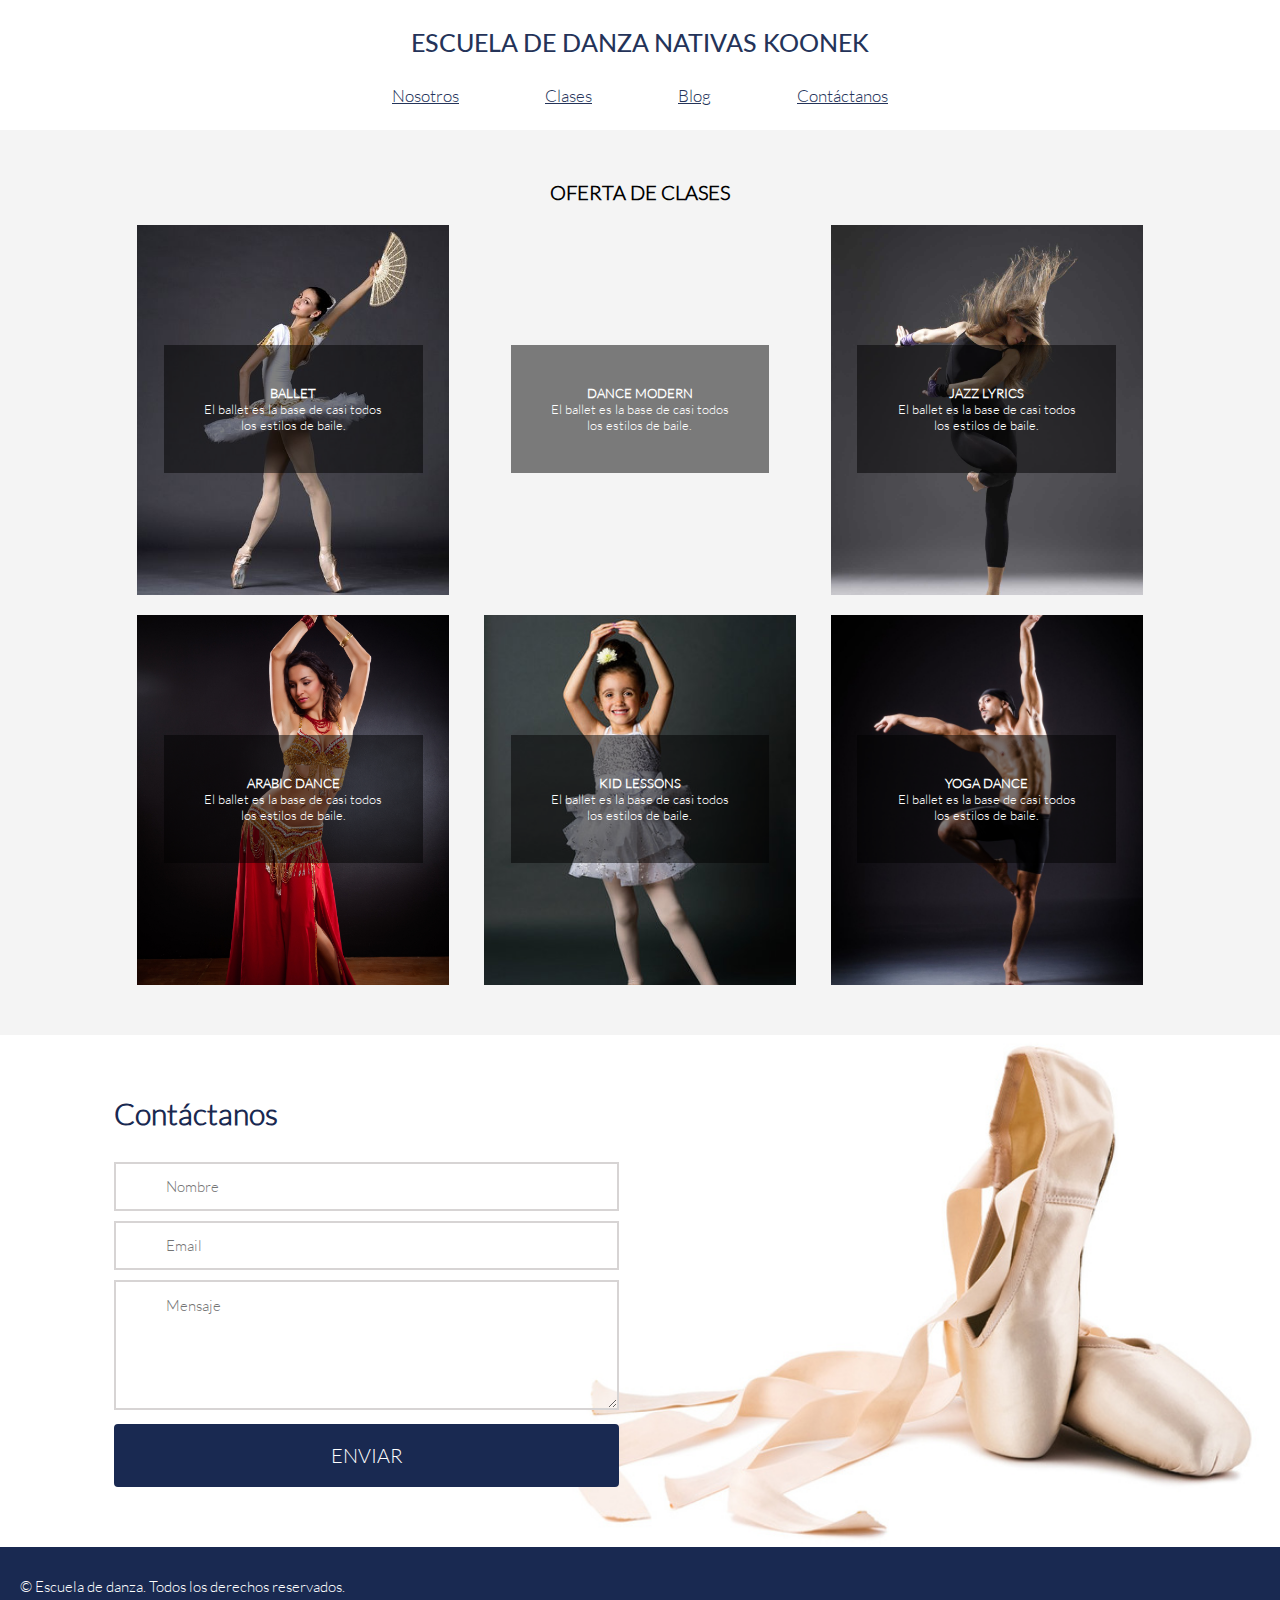
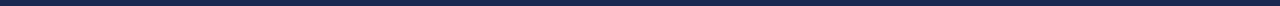
==== clases.html @ 62ceda80 "Inicio" ====
<!DOCTYPE html>
<html>
	<head>
		<meta charset="UTF-8">
		<title>Clases</title>
		<link rel='stylesheet' type='text/css' href='http://fonts.googleapis.com/css?family=Montserrat:400,700'>
		<link rel="stylesheet" type="text/css" href="css/grid-system.css">
		<link rel="stylesheet" type="text/css" href="css/utilities.css">
		<link rel="stylesheet" type="text/css" href="css/common.css">
		<link rel="stylesheet" type="text/css" href="css/clases.css">
	</head>

	<body>
		<header>
			<div class="container-fluid">
				<div class="row"><a href="index.html">ESCUELA DE DANZA NATIVAS KOONEK</a></div>
				<div class="row">
					<nav>
						<a href="nosotros.html">Nosotros</a>
						<a href="clases.html">Clases</a>
						<a href="blog.html">Blog</a>
						<a href="#">Contáctanos</a>
					</nav>
				</div>
			</div>
		</header>

		<section class="offers">
			<div class="container-fluid">
				<h1>OFERTA DE CLASES</h1>
				<div class="row">
					<div class="col-4 bg-classes-1 bg-height">
						<div class="bg-class">
							<h2>BALLET</h2>
							<p>El ballet es la base de casi todos los estilos de baile.</p>
						</div>
					</div>

					<div class="col-4 bg-classes-2 bg-height">
						<div class="bg-class">
							<h2>DANCE MODERN</h2>
							<p>El ballet es la base de casi todos los estilos de baile.</p>
						</div>
					</div>

					<div class="col-4 bg-classes-3 bg-height">
						<div class="bg-class">
							<h2>JAZZ LYRICS</h2>
							<p>El ballet es la base de casi todos los estilos de baile.</p>
						</div>
					</div>
				</div>
			
				<div class="row">
					<div class="col-4 bg-classes-4 bg-height">
						<div class="bg-class">
							<h2>ARABIC DANCE</h2>
							<p>El ballet es la base de casi todos los estilos de baile.</p>
						</div>
					</div>

					<div class="col-4 bg-classes-5 bg-height">
						<div class="bg-class">
							<h2>KID LESSONS</h2>
							<p>El ballet es la base de casi todos los estilos de baile.</p>
						</div>
					</div>

					<div class="col-4 bg-classes-6 bg-height">
						<div class="bg-class">
							<h2>YOGA DANCE</h2>
							<p>El ballet es la base de casi todos los estilos de baile.</p>
						</div>
					</div>
				</div>

			</div>
		</section>

		<section class="contact">
			<div class="container-fluid">
				<div class="row">
					<div class="col-5">
						<h1>Contáctanos</h1>
						<form>
							<input name="name" type="text" class="validate[required,custom[onlyLetter]] form-style" placeholder="Nombre" id="name">
							<input name="email" type="text" class="validate[required,custom[email]] form-style" id="email" placeholder="Email"/>
							<textarea name="text" class="form-style" id="comment" placeholder="Mensaje"></textarea>
							<input type="submit" value="ENVIAR" id="button-send">
						</form>
					</div>
				</div>
			</div>
		</section>
		<footer>
			© Escuela de danza. Todos los derechos reservados.
		</footer>
	</body>
</html>
---- css/grid-system.css ----
/* GLOBAL */
* {
  box-sizing: border-box;
  margin: 0;
  padding: 0;
 }

.text-center {
	text-align: center;
}

.text-right {
	text-align: right;
}

/* Grid system */

.container {
	width: 968px;
	padding-left: 14px; 
	padding-right: 14px;
	margin: 0px auto;
	position: relative;
}

.container-fluid {
	width: 100%;
}

.row {
	width: 100%;
}

.row:before, .row:after{
  content: " ";
  display: table;
}

.row:after {
  clear: both;
}

[class*="col-"] {
	min-height: 7px;
	padding: 0 14px;
	float: left;
}

.col-1 {
	/* (1 / 12) x 100 */
	width: 8.333333%;
} 

.col-2 {
	/* (2 / 12) x 100 */
	width: 16.666667%;
} 

.col-3 {
	/* (3 / 12) x 100 */
	width: 25%;
} 

.col-4 {
	/* (4 / 12) x 100 */
	width: 33.333333%;
}

.col-5 {
	/* (5 / 12) x 100 */
	width: 41.666667%;
}

.col-6 {
	/* (6 / 12) x 100 */
	width: 50%;
} 

.col-7 {
	/* (7 / 12) x 100 */
	width: 58.333333%;
}

.col-8 {
	/* (8 / 12) x 100 */
	width: 66.666667%;
}

.col-9 {
	/* (9 / 12) x 100 */
	width: 75%;
}

.col-10 {
	/* (10 / 12) x 100 */
	width: 83.333333%;
}

.col-11 {
	/* (11 / 12) x 100 */
	width: 91.666667%;
}

.col-12 {
	/* (12 / 12) x 100 */
	width: 100%;
}
---- css/utilities.css ----
/*Global*/
body{
	font-family: "Latolight";
}

@font-face{
	font-family: LatoHeavy;
	src: url(../fonts/LatoHeavy.ttf);
}
@font-face{
	font-family: LatoMedium;
	src: url(../fonts/Lato-Medium.ttf);
}
@font-face{
	font-family:Latolight ;
	src: url(../fonts/Latolight.ttf);
}
@font-face{
	font-family: DolceVita;
	src: url(../fonts/DolceVita.ttf);
}
@font-face{
	font-family: Neoteric-Bold;
	src: url(../fonts/Neoteric-Bold.ttf);
}

/* Shortcuts */

.pd-0{
	padding: 0;
}
.pt-5{
	padding-top: 5%;
}
.pd-tb5-0 {
	padding: 5% 0;
}
.pb-5{
	padding-bottom: 5%;
}
.mg-0{
	margin: 0;
}
.w-100{
	width: 100%;
}
.lh{
	line-height: 1.5;
}
.text-center{
	text-align: center;
}
.text-left{
	text-align: left;
}
.text-white{
	color: white;
}
.text-gray{
	color: rgb(83, 88, 95);
}
.text-blue{
 color: #192951;
}
.a-none-decoration{
	text-decoration: none;
}
.bg-gray{
	background-color: rgb(244, 244, 244);
}
.bg-img-block{
	background-size: cover;
	background-repeat: no-repeat;
	background-position: 0 10%;
}
---- css/common.css ----
body {
	text-align: center;
}

/*------------ HEADER NAV ------------*/

header {
	margin-top: 30px;
	font-family: "LatoMedium";
	font-size: 25px;
	color: #243359;
}

header a {
	text-decoration: none;
	color: #243359;
}

nav {
	margin: 20px 0;
}

nav a, nav a:hover {
	font-family: "LatoLight";
	font-size: 17px;
	color: #243359;
	margin-left: 40px;
	margin-right: 40px;
	text-decoration: underline;
}

/* --------- OFFERS - BLOG --------*/

.offers, .blog {
	padding: 50px 120px;
	color: white;
	background-color: rgb(244,244,244);
}

.offers h1, .blog h1 {
	color: black;
	margin-bottom: 20px;
	font-size: 20px;
}

/* --------- SECTION CONTACT -------------*/

.contact {
	background-image: url(../img/shoes_1.jpg);
	background-size: contain;
	background-repeat: no-repeat;
	background-position: 100%;
	text-align: left;
}

.contact h1 {
	font-size: 30px;
	color: #192951;
}

.contact .col-5 {
	margin: 60px 0 60px 100px;
}

form {
	margin-top: 30px;
}

.form-style {
	background: rgba(255,255,255,0.5);
	font-family: LatoLight;
	font-size: 15px;
	padding: 13px 13px 13px 50px;
	margin-bottom: 10px;
	width: 100%;
  border: 2px solid #D7D4D4;
}

.form-style:focus{
	background: #A1D2FC;
	border: 2px solid #0B649C;
	color: black;
  padding: 13px 13px 13px 50px;
}

#name{
	background-image: url(http://rexkirby.com/kirbyandson/images/name.svg);
	background-size: 25px 25px;
	background-position: 13px 10px;
	background-repeat: no-repeat;
}

#email{
	background-image: url(http://rexkirby.com/kirbyandson/images/email.svg);
	background-size: 25px 25px;
	background-position: 13px 10px;
	background-repeat: no-repeat;
}

#comment{
	background-image: url(http://rexkirby.com/kirbyandson/images/comment.svg);
	background-size: 25px 25px;
	background-position: 13px 10px;
	background-repeat: no-repeat;
}

textarea {
	width: 100%;
	height: 130px;
	line-height: 150%;
}

#button-send {
	width: 100%;
	border: #192951 solid 4px;
	background-color: #192951;
	font-family: LatoLight;
	color: white;
	cursor: pointer;
	font-size: 20px;
	padding: 15px 0;
	border-radius: 4px;
	-webkit-transition: all 0.3s;
	-moz-transition: all 0.3s;
	transition: all 0.3s;
}

#button-send:hover{
	background-color: #0B649C;
	border: #0B649C solid 4px;
	border-radius: 4px;
	color: white;
}

/* ------------ FOOTER ---------------- */

footer {
	text-align: left;
	background-color: #192951;
	color: white;
	font-size: 15px;
	padding: 30px 0 10px 20px;
}
---- css/clases.css ----
/*------------ SECTION OFFERS ----------*/

.offers h2, p {
	font-size: 13px;
}

.bg-classes-1 {
	background-image: url(../img/dance_12.jpg);
}

.bg-classes-2 {
	background-image: url(../img/breakdance.jpg);
}

.bg-classes-3 {
	background-image: url(../img/lirical-jazz.jpg);
}

.bg-classes-4 {
	background-image: url(../img/arabe.jpg);
}

.bg-classes-5 {
	background-image: url(../img/little.jpg);
}

.bg-classes-6 {
	background-image: url(../img/dance_13.jpg);
}

.bg-height {
	background-size: 90%;
	background-position: center;
	background-repeat: no-repeat;
	height: 370px;
}

.bg-class {
	background: rgba(0,0,0,0.5);
	margin: 120px 30px;
	padding: 40px;
}

.offers .row:last-child {
	margin-top: 20px;
}
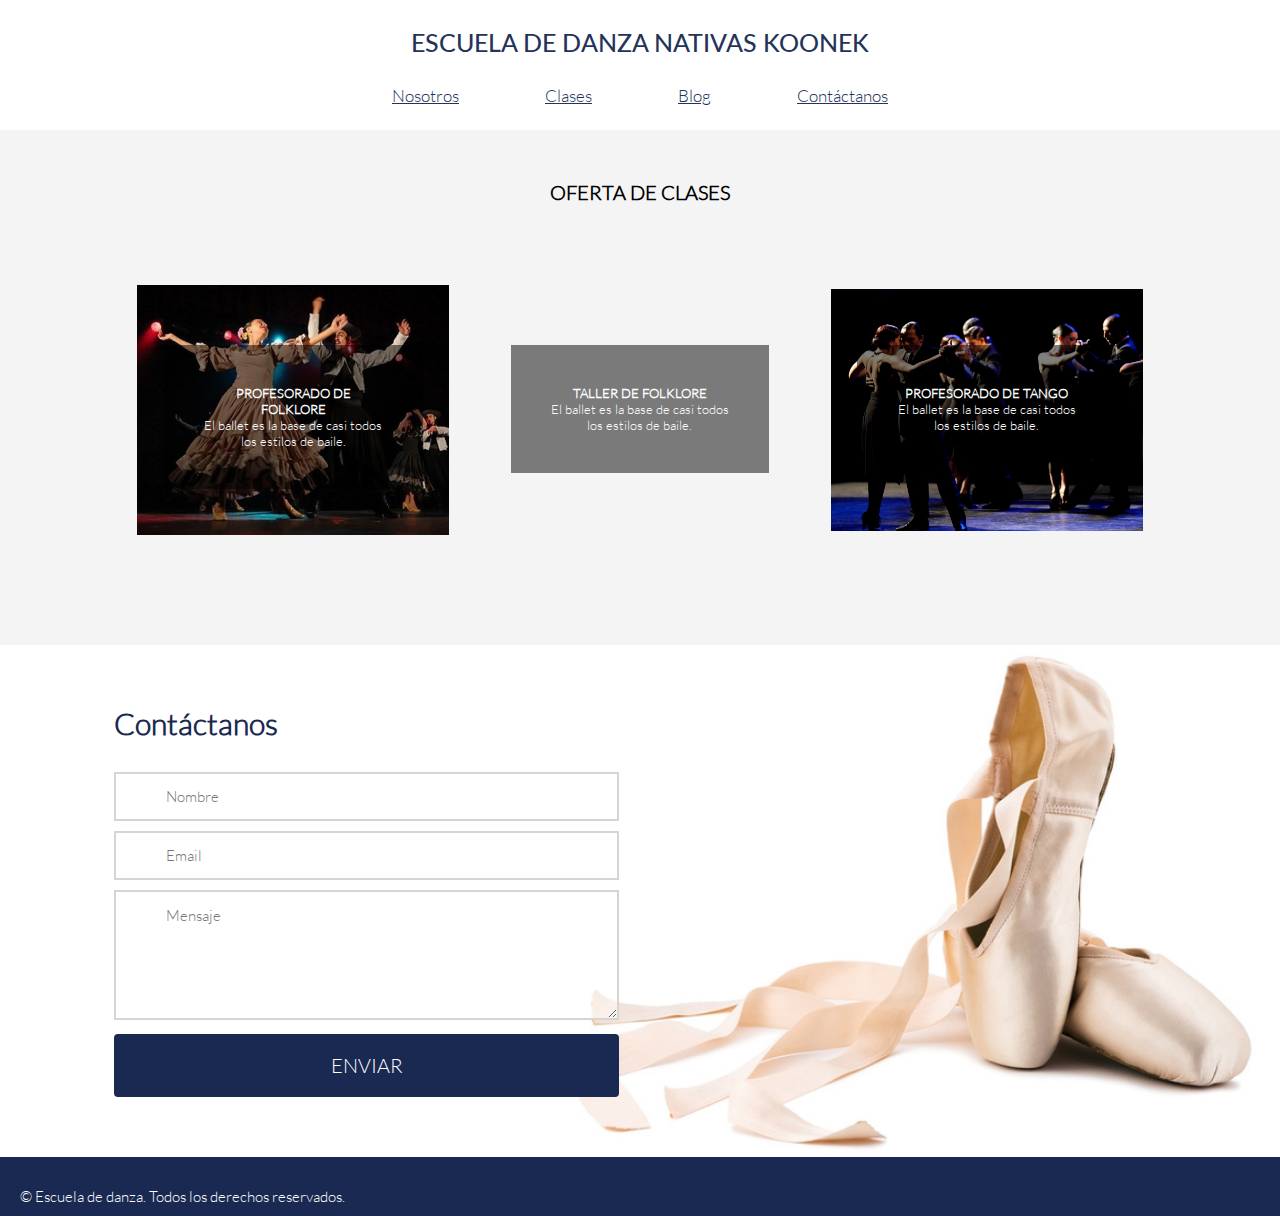
==== commit 64f768b8: "imagenes" ====
--- a/clases.html
+++ b/clases.html
@@ -31,44 +31,21 @@
 				<div class="row">
 					<div class="col-4 bg-classes-1 bg-height">
 						<div class="bg-class">
-							<h2>BALLET</h2>
+							<h2>PROFESORADO DE FOLKLORE</h2>
 							<p>El ballet es la base de casi todos los estilos de baile.</p>
 						</div>
 					</div>
 
 					<div class="col-4 bg-classes-2 bg-height">
 						<div class="bg-class">
-							<h2>DANCE MODERN</h2>
+							<h2>TALLER DE FOLKLORE</h2>
 							<p>El ballet es la base de casi todos los estilos de baile.</p>
 						</div>
 					</div>
 
 					<div class="col-4 bg-classes-3 bg-height">
 						<div class="bg-class">
-							<h2>JAZZ LYRICS</h2>
-							<p>El ballet es la base de casi todos los estilos de baile.</p>
-						</div>
-					</div>
-				</div>
-			
-				<div class="row">
-					<div class="col-4 bg-classes-4 bg-height">
-						<div class="bg-class">
-							<h2>ARABIC DANCE</h2>
-							<p>El ballet es la base de casi todos los estilos de baile.</p>
-						</div>
-					</div>
-
-					<div class="col-4 bg-classes-5 bg-height">
-						<div class="bg-class">
-							<h2>KID LESSONS</h2>
-							<p>El ballet es la base de casi todos los estilos de baile.</p>
-						</div>
-					</div>
-
-					<div class="col-4 bg-classes-6 bg-height">
-						<div class="bg-class">
-							<h2>YOGA DANCE</h2>
+							<h2>PROFESORADO DE TANGO</h2>
 							<p>El ballet es la base de casi todos los estilos de baile.</p>
 						</div>
 					</div>
--- a/css/common.css
+++ b/css/common.css
@@ -1,5 +1,7 @@
+
 body {
 	text-align: center;
+
 }
 
 /*------------ HEADER NAV ------------*/
@@ -9,6 +11,7 @@
 	font-family: "LatoMedium";
 	font-size: 25px;
 	color: #243359;
+
 }
 
 header a {
